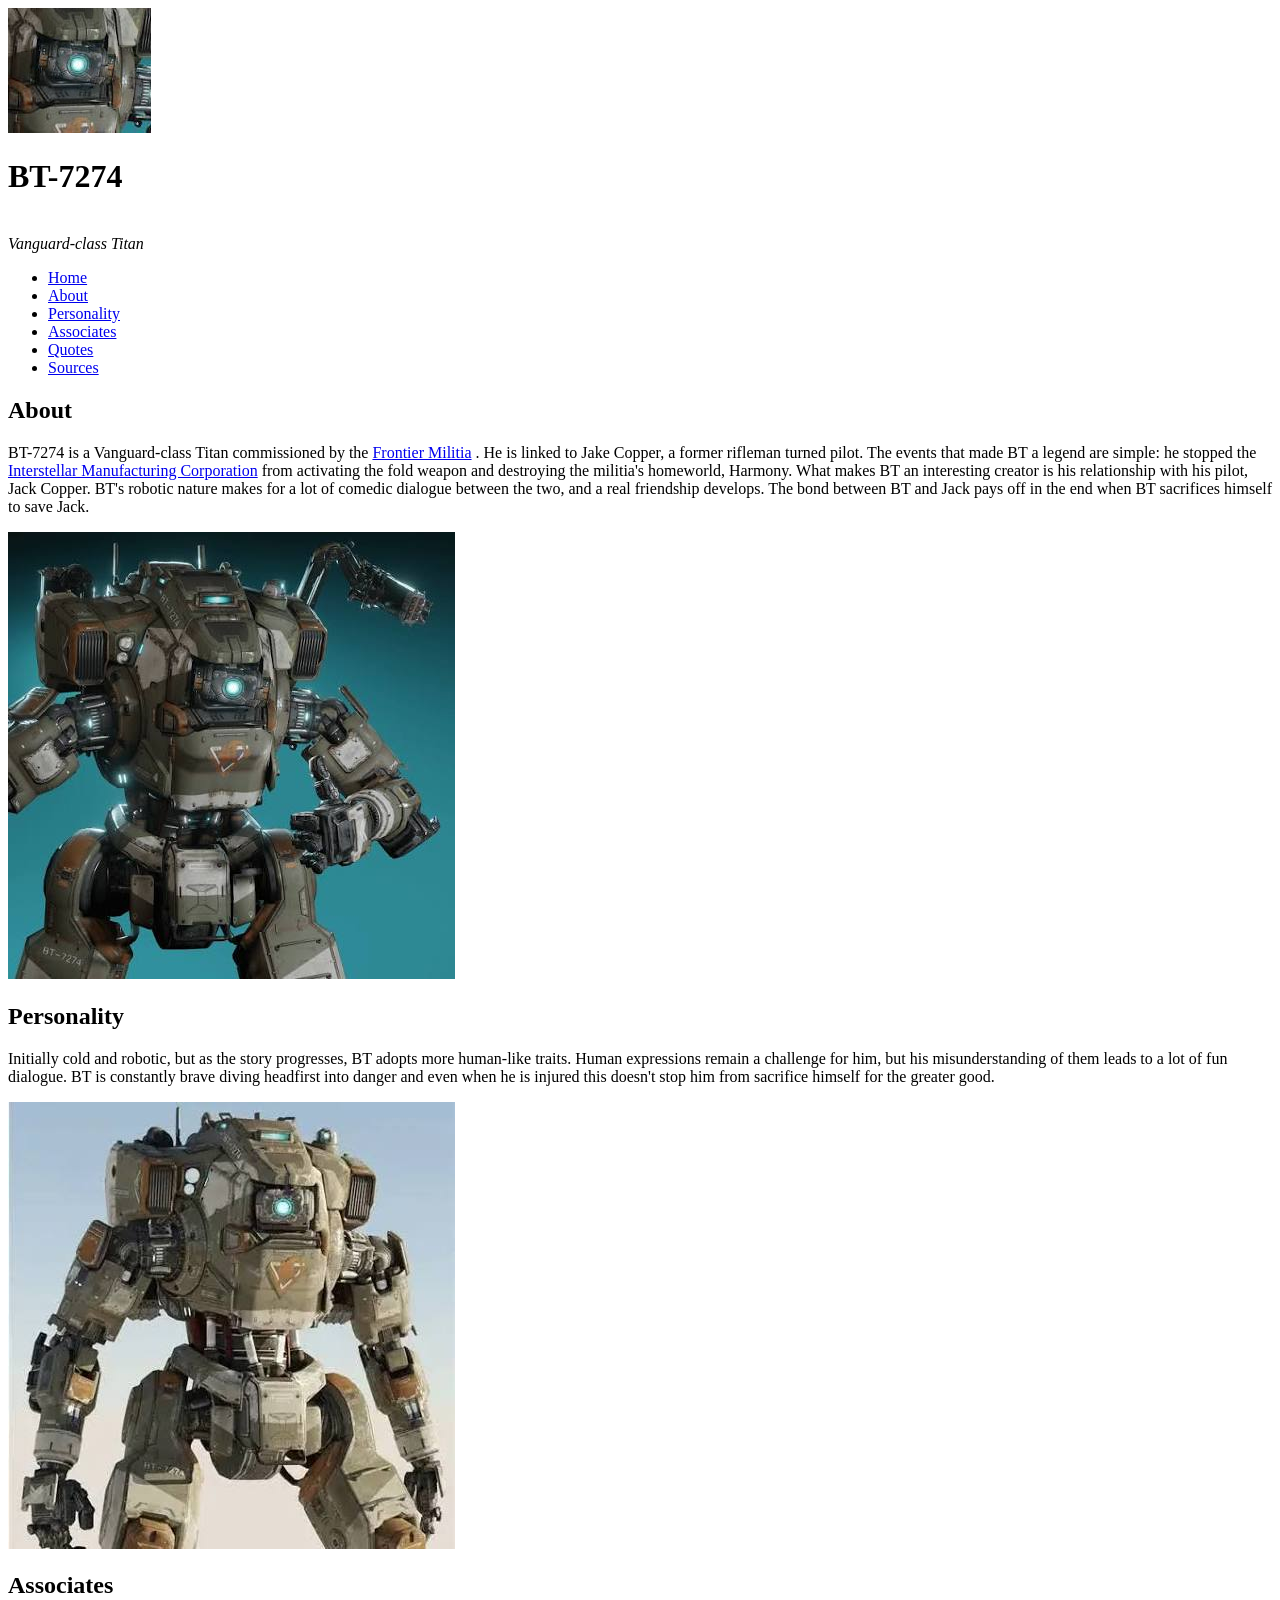
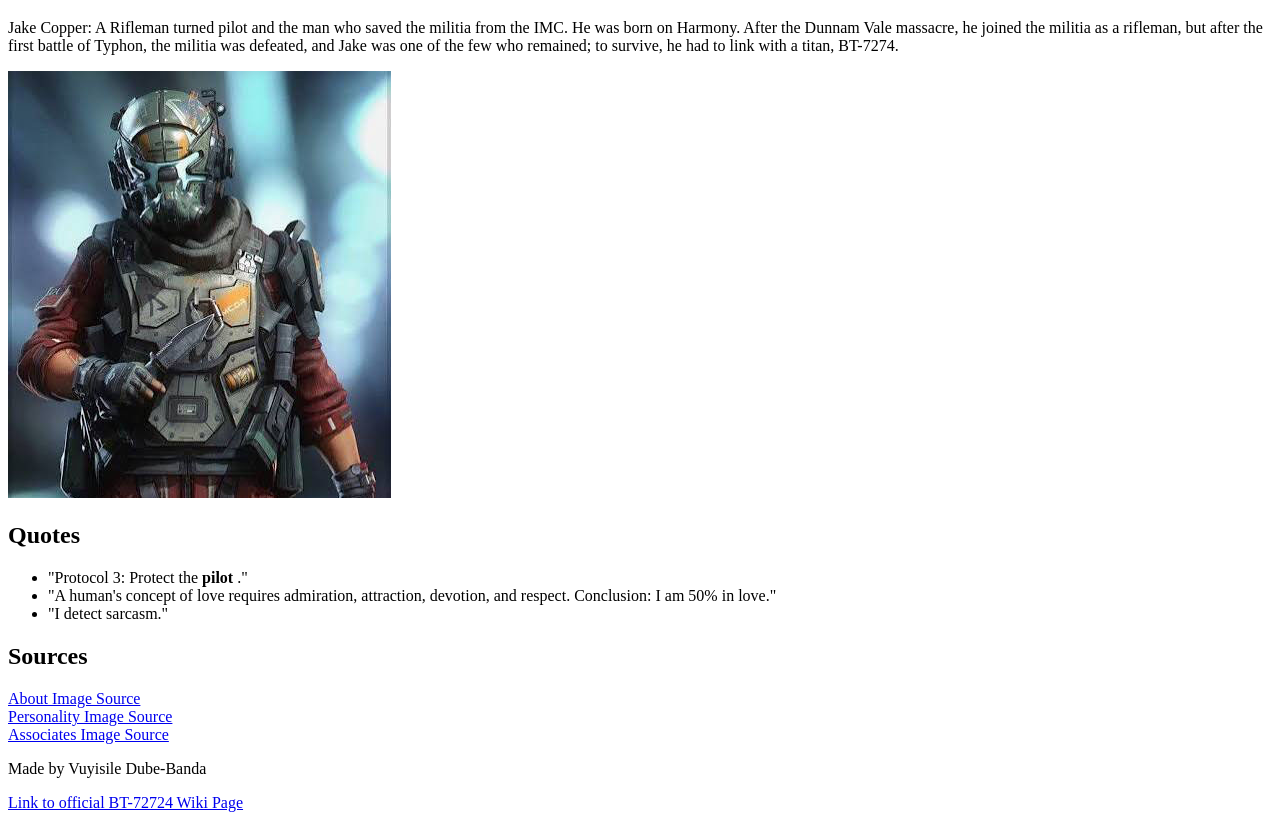
==== 3_characterWebsite/index.html @ f8f4ac86 "Add files via upload" ====
<!DOCTYPE html>
<html lang="en">

<head>
    <meta charset="UTF-8">
    <meta name="viewport" content="width=device-width, initial-scale=1.0">
    <title>BT-7274</title>

    <style>
        @import url('https://fonts.googleapis.com/css2?family=Audiowide&family=Bungee+Tint&display=swap');
        @import url('https://fonts.googleapis.com/css2?family=Iceland&display=swap');
        @import url('https://fonts.googleapis.com/css2?family=Bungee+Inline&display=swap');
    </style>

</head>



<body>



    <header>

        <link rel="stylesheet" href="/css/BT.css">


        <img class="img1" src="images/BTsmall.jpg" alt="small bt">

        <h1 class="text2"> BT-7274 </h1>
        <br>

        <i class="text2"> Vanguard-class Titan </i>





    </header>
    <nav>
        <ul class="text2">

            <li><a href="#"> Home </a></li>
            <li> <a href="#About"> About </a></li>
            <li> <a href="#Personality"> Personality </a></li>
            <li> <a href="#Associates"> Associates </a></li>
            <li><a href="#Quotes"> Quotes </a></li>
            <li><a href="#Sources"> Sources </a></li>

        </ul>


    </nav>




    <section id="About" class="aboutClass">

        <h2 class="text2">About</h2>

        <p class="text1">BT-7274 is a Vanguard-class Titan commissioned by the <a
                href="https://titanfall.fandom.com/wiki/Frontier_Militia" target="_blank"> Frontier Militia</a> . He is
            linked to
            Jake Copper, a former
            rifleman turned pilot. The events that made BT a legend are simple: he stopped the <a
                href="https://titanfall.fandom.com/wiki/Interstellar_Manufacturing_Corporation" target="_blank">
                Interstellar
                Manufacturing Corporation</a> from activating the fold weapon and destroying the militia's homeworld,
            Harmony.
            What makes BT an interesting creator is his relationship with his pilot, Jack Copper. BT's robotic nature
            makes for a lot of comedic dialogue between the two, and a real friendship develops. The bond between BT and
            Jack pays off in the end when BT sacrifices himself to save Jack.
        </p>

        <img src="images/BT.jpg" alt=" BT Just standing there " class="imgGen"> <br>

    </section>


    <section id="Personality" class="personalityClass">

        <h2 class="text2">Personality</h2>

        <p class="text1">Initially cold and robotic, but as the story progresses, BT adopts more human-like traits.
            Human expressions
            remain a challenge for him, but his misunderstanding of them leads to a lot of fun dialogue. BT is
            constantly brave diving headfirst into danger and even when he is injured this doesn't stop him from
            sacrifice himself for the greater good.</p>

        <img src="images/BT2.jpg" alt="Bt being goofy" class="imgGen"> <br>

    </section>

    <section id="Associates" class="associatesClass">
        <h2 class="text2">Associates</h2>

        <p class="text1"> Jake Copper: A Rifleman turned pilot and the man who saved the militia from the IMC. He was
            born on Harmony.
            After the Dunnam Vale massacre, he joined the militia as a rifleman, but after the first battle of Typhon,
            the militia was defeated, and Jake was one of the few who remained; to survive, he had to link with a titan,
            BT-7274.</p>

        <img src="images/Jack.jpg" alt="Jack" class="imgGen"> <br>


    </section>

    <section id="Quotes" class="quotesClass">

        <h2 class="text2">Quotes</h2>

        <ul>
            <li class="text1"> "Protocol 3: Protect the <strong>pilot</strong> ."</li>

            <li class="text1"> "A human's concept of love requires admiration, attraction, devotion, and respect.
                Conclusion: I am 50%
                in
                love." </li>

            <li class="text1"> "I detect sarcasm." </li>
        </ul>
    </section>

    <section id="Sources" class="sourcesClass">
        <h2 class="text2">Sources</h2>
        <a class="text1"
            href="https://www.google.com/imgres?q=BT-7274&imgurl=https%3A%2F%2Fpic2-cdn.creality.com%2Fcomp%2Fmodel%2Fc0e4ca78b4139ae9e2f08b9f463fb88b.webp&imgrefurl=https%3A%2F%2Fwww.crealitycloud.com%2Fmodel-detail%2Fbt-7274&docid=pG38g0mgIkgyBM&tbnid=wqD0NYJTgsg3DM&vet=12ahUKEwjCiPHK04eXAxXxEzQIHTO2ISQQnPAOegUI2QUQAA..i&w=474&h=474&hcb=2&ved=2ahUKEwjCiPHK04eXAxXxEzQIHTO2ISQQnPAOegUI2QUQAA"
            target="_blank">About Image Source</a> <br>
        <a class="text1"
            href="https://www.google.com/imgres?q=BT-7274&imgurl=https%3A%2F%2Fthumbcdn.open3dlab.com%2Fitem_thumb_next%2F91833%2Fprofile-compressed.png&imgrefurl=https%3A%2F%2Fopen3dlab.com%2Fproject%2F0096e39e-ecb0-4803-b165-a698bbc26fb1%2F&docid=tShEdqOYOstpDM&tbnid=zzXesrVDZwfCwM&vet=12ahUKEwjCiPHK04eXAxXxEzQIHTO2ISQQnPAOegUI_QEQAA..i&w=2160&h=2160&hcb=2&ved=2ahUKEwjCiPHK04eXAxXxEzQIHTO2ISQQnPAOegUI_QEQAA"
            target="_blank">Personality Image
            Source</a> <br>
        <a class="text1"
            href="https://www.google.com/imgres?q=jack%20cooper&imgurl=https%3A%2F%2Fpreview.redd.it%2Fwho-would-win-v0-lox5zjk26j5d1.jpg%3Fwidth%3D618%26format%3Dpjpg%26auto%3Dwebp%26s%3D19890ac00e0153d2a195ccbea38c31edd182e69f&imgrefurl=https%3A%2F%2Fwww.reddit.com%2Fr%2Ftitanfall%2Fcomments%2F1dbrh7n%2Fwho_would_win%2F&docid=4Mp2cgsVUWzNwM&tbnid=i1loE7ZpT7wbnM&vet=12ahUKEwjpu__a1IeXAxXVEzQIHQC6AD0QnPAOegUI6gEQAA..i&w=618&h=1291&hcb=2&ved=2ahUKEwjpu__a1IeXAxXVEzQIHQC6AD0QnPAOegUI6gEQAA"
            target="_blank">Associates Image Source </a>

    </section>

    <footer class="text1">

        <p>Made by Vuyisile Dube-Banda </p>
        <a href="https://titanfall.fandom.com/wiki/BT-7274" target="_blank"> Link to official BT-72724 Wiki Page</a>

    </footer>
</body>

</html>
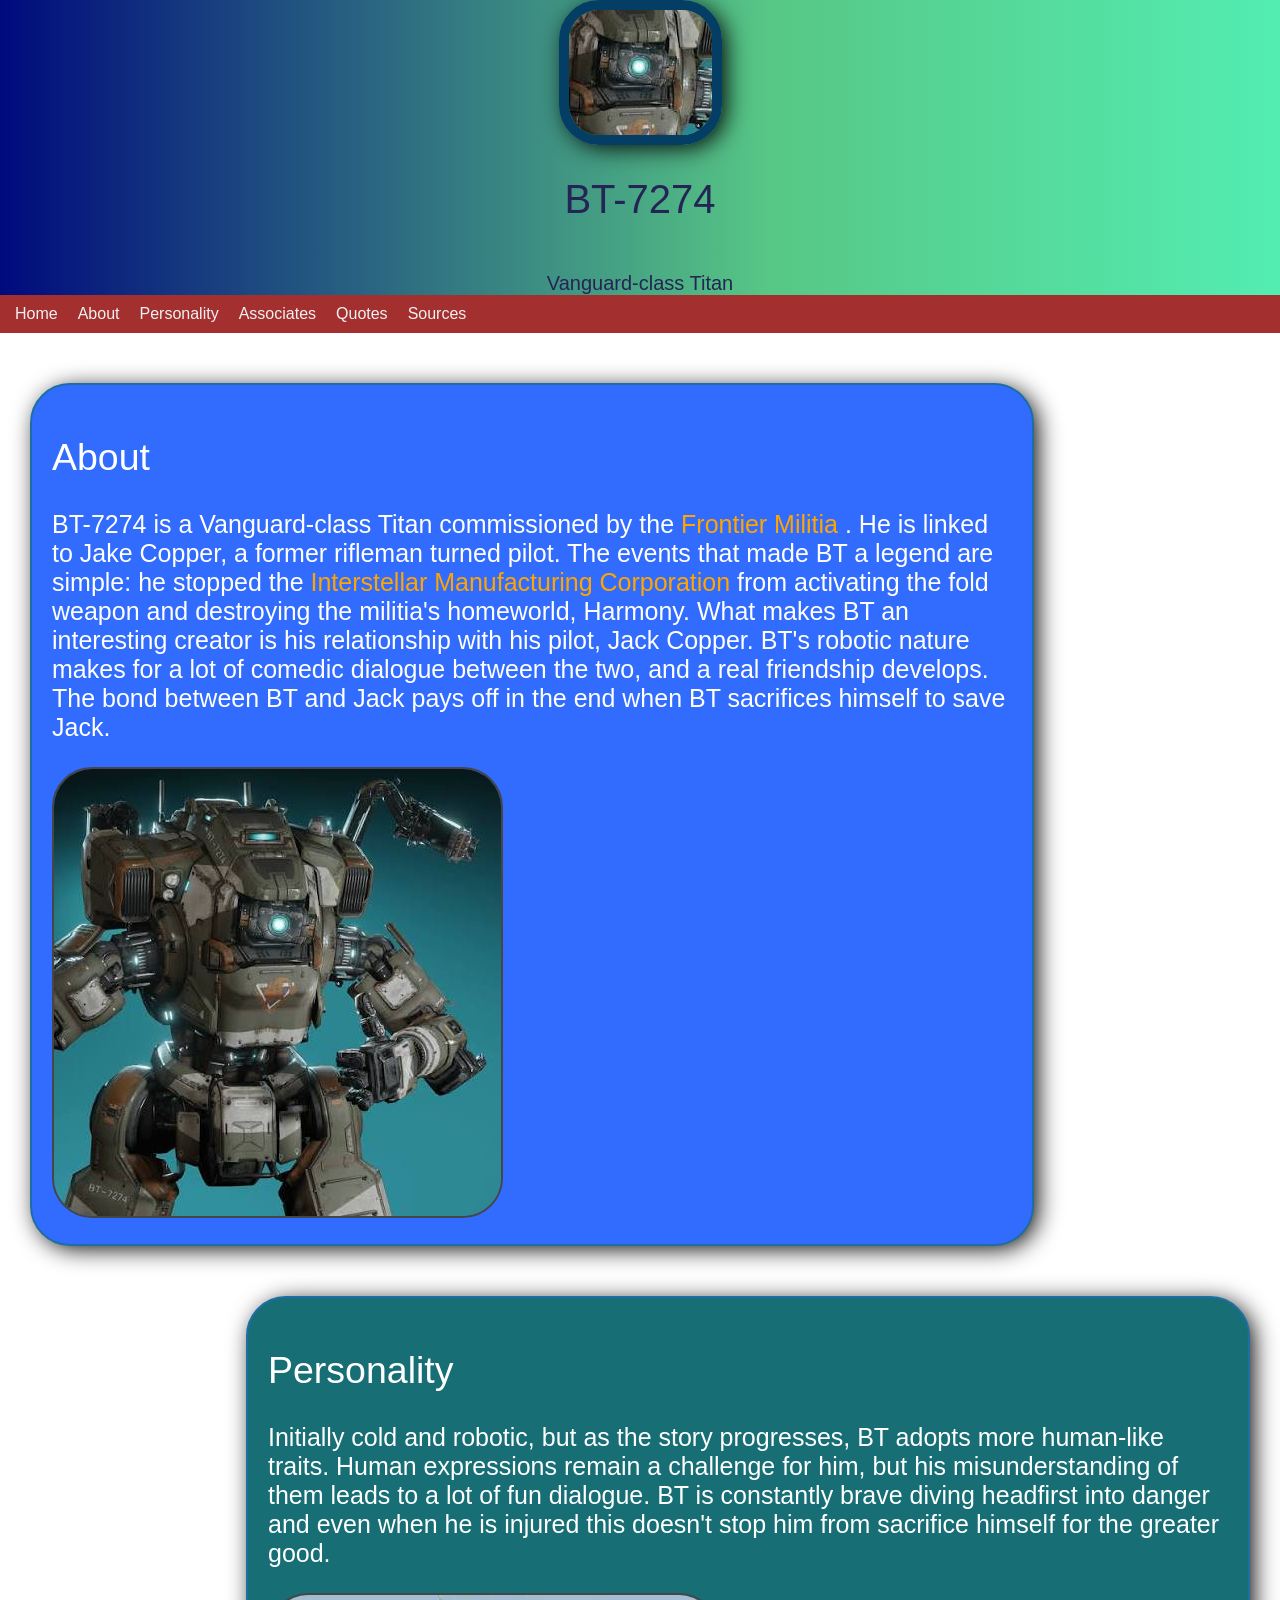
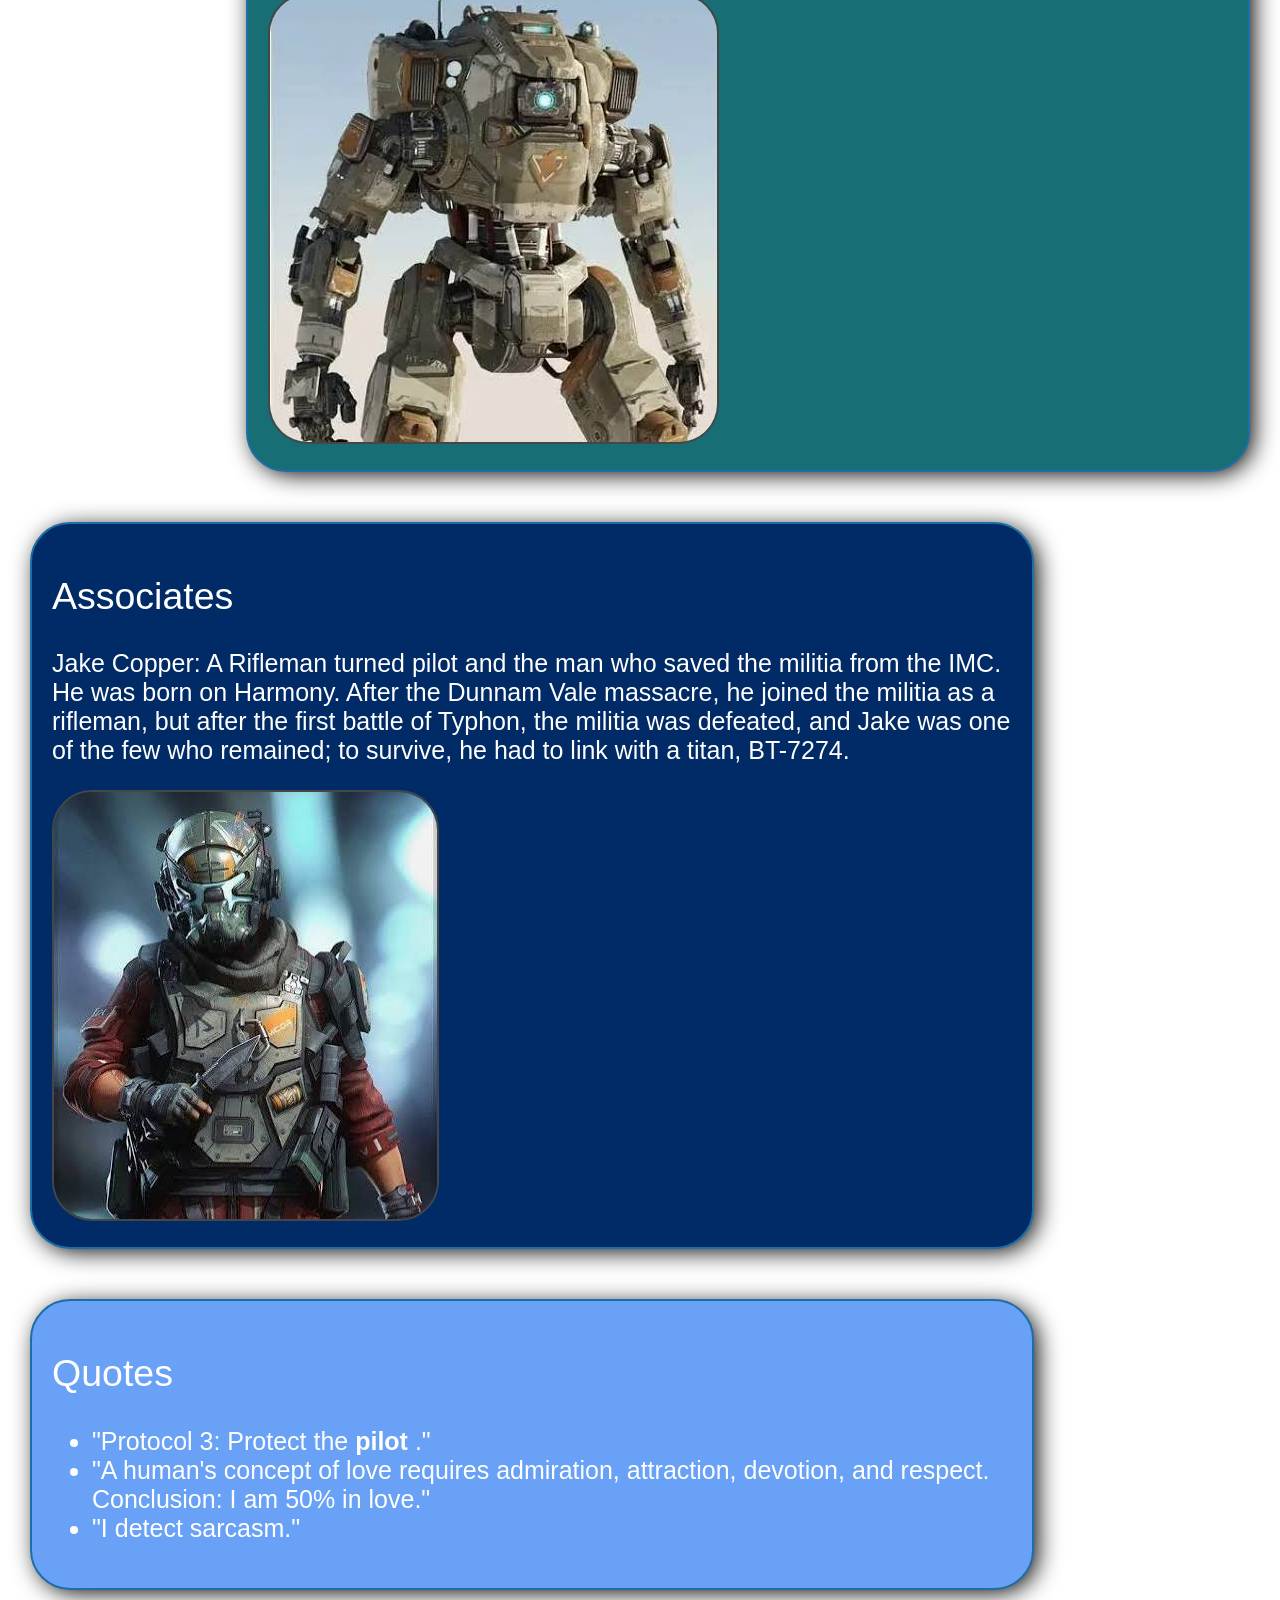
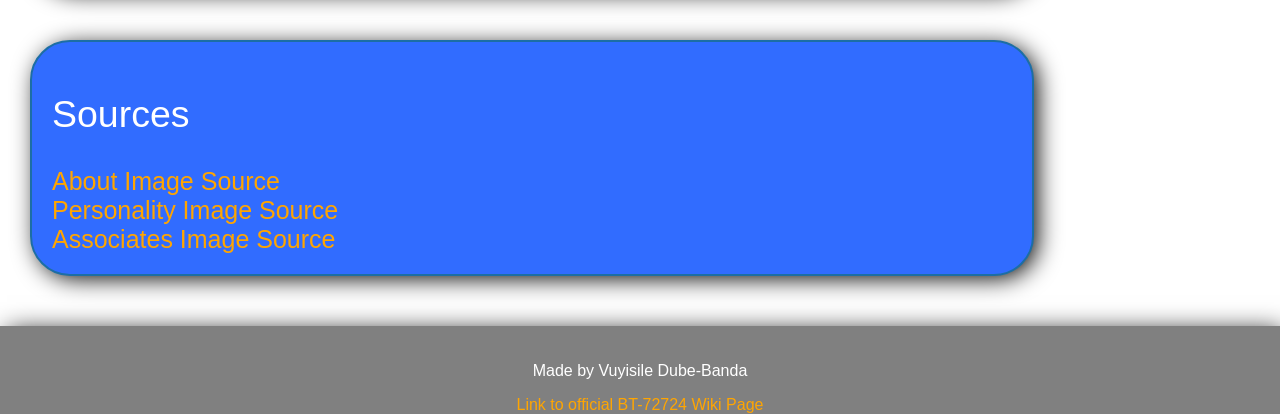
==== commit 8082bf6f: "Add files via upload" ====
--- a/3_characterWebsite/index.html
+++ b/3_characterWebsite/index.html
@@ -12,6 +12,8 @@
         @import url('https://fonts.googleapis.com/css2?family=Bungee+Inline&display=swap');
     </style>
 
+    <link rel="stylesheet" href="css/BT.css">
+
 </head>
 
 
@@ -22,7 +24,6 @@
 
     <header>
 
-        <link rel="stylesheet" href="/css/BT.css">
 
 
         <img class="img1" src="images/BTsmall.jpg" alt="small bt">
--- a/3_characterWebsite/css/BT.css
+++ b/3_characterWebsite/css/BT.css
@@ -0,0 +1,197 @@
+/* font*/
+
+.text1 {
+  font-family: "Iceland", sans-serif;
+  font-weight: 400;
+  font-style: normal;
+
+}
+
+.text2 {
+
+  font-family: "Bungee Inline", sans-serif;
+  font-weight: 400;
+  font-style: normal;
+}
+
+
+/*body*/
+
+header {
+
+
+  background: #000a7d;
+  background: linear-gradient(90deg, rgba(0, 10, 125, 1) 0%, rgba(87, 199, 133, 1) 60%, rgba(83, 237, 178, 1) 100%);
+  text-align: center;
+  color: rgb(37, 37, 85);
+  font-size: 20px;
+
+
+
+}
+
+.img1 {
+  border: 10px solid #043e64;
+  border-radius: 40px 40px 40px 40px;
+  -webkit-box-shadow: 5px 4px 25px -2px #000000;
+  box-shadow: 5px 4px 25px -2px #000000;
+
+}
+
+.imgGen {
+
+  border: 2px solid #454645;
+  border-radius: 40px;
+}
+
+
+body {
+
+  background: #007d6a;
+  background: linear-gradient(180deg, rgba(0, 125, 106, 1) 33%, rgba(87, 111, 199, 1) 93%, rgba(237, 83, 83, 1) 100%);
+  background-image: url("/images/726634.jpg");
+
+  background-repeat: no-repeat;
+  background-size: cover;
+  background-position: center;
+
+  margin: 0px;
+  padding: 0px;
+  color: rgb(255, 255, 255);
+
+
+
+}
+
+/*Section Classes*/
+
+.aboutClass {
+
+  background-color: rgb(49, 108, 255);
+
+  padding: 20px;
+  margin-bottom: 50px;
+  margin-top: 50px;
+  margin-right: auto;
+  -webkit-box-shadow: 5px 4px 25px -2px #000000;
+  box-shadow: 5px 4px 25px -2px #000000;
+  border: 2px solid #1C6EA4;
+  border-radius: 40px;
+  font-size: 25px;
+
+
+}
+
+.personalityClass {
+
+  background-color: rgb(23, 111, 117);
+
+  padding: 20px;
+  margin-bottom: 50px;
+  margin-left: auto;
+  -webkit-box-shadow: 5px 4px 25px -2px #000000;
+  box-shadow: 5px 4px 25px -2px #000000;
+  border: 2px solid #1C6EA4;
+  border-radius: 40px;
+  font-size: 25px;
+
+}
+
+.associatesClass {
+
+  background-color: rgb(1, 43, 102);
+
+  padding: 20px;
+  margin-bottom: 50px;
+  margin-right: auto;
+  -webkit-box-shadow: 5px 4px 25px -2px #000000;
+  box-shadow: 5px 4px 25px -2px #000000;
+  border: 2px solid #1C6EA4;
+  border-radius: 40px;
+  font-size: 25px;
+
+}
+
+.quotesClass {
+
+  background-color: rgb(104, 161, 246);
+
+  padding: 20px;
+  margin-bottom: 50px;
+  margin-right: auto;
+  -webkit-box-shadow: 5px 4px 25px -2px #000000;
+  box-shadow: 5px 4px 25px -2px #000000;
+  border: 2px solid #1C6EA4;
+  border-radius: 40px;
+  font-size: 25px;
+
+}
+
+.sourcesClass {
+
+  background-color: rgb(49, 108, 255);
+
+  padding: 20px;
+  margin-bottom: 50px;
+  margin-right: auto;
+  -webkit-box-shadow: 5px 4px 25px -2px #000000;
+  box-shadow: 5px 4px 25px -2px #000000;
+  border: 2px solid #1C6EA4;
+  border-radius: 40px;
+  font-size: 25px;
+}
+
+Section {
+  max-width: 960px;
+  margin: 0px 30px;
+
+}
+
+/*Footer*/
+
+footer {
+
+  background-color: gray;
+  padding-top: 20px;
+  -webkit-box-shadow: 5px 4px 25px -2px #000000;
+  box-shadow: 5px 4px 25px -2px #000000;
+  text-align: center;
+}
+
+
+/*Nav*/
+nav ul {
+  list-style-type: none;
+  margin: 0px;
+  padding: 5px;
+  overflow: hidden;
+  background-color: #8f0000d0;
+}
+
+nav ul li {
+  float: left;
+}
+
+nav ul li a {
+  display: block;
+  color: rgb(241, 241, 241);
+  text-align: center;
+  padding: 5px 10px;
+
+  text-decoration: none;
+}
+
+nav ul li a:hover {
+  background-color: #111111;
+}
+
+nav {
+  position: sticky;
+  top: 0;
+}
+
+/*Link*/
+a {
+  color: orange;
+  text-decoration: none;
+}
